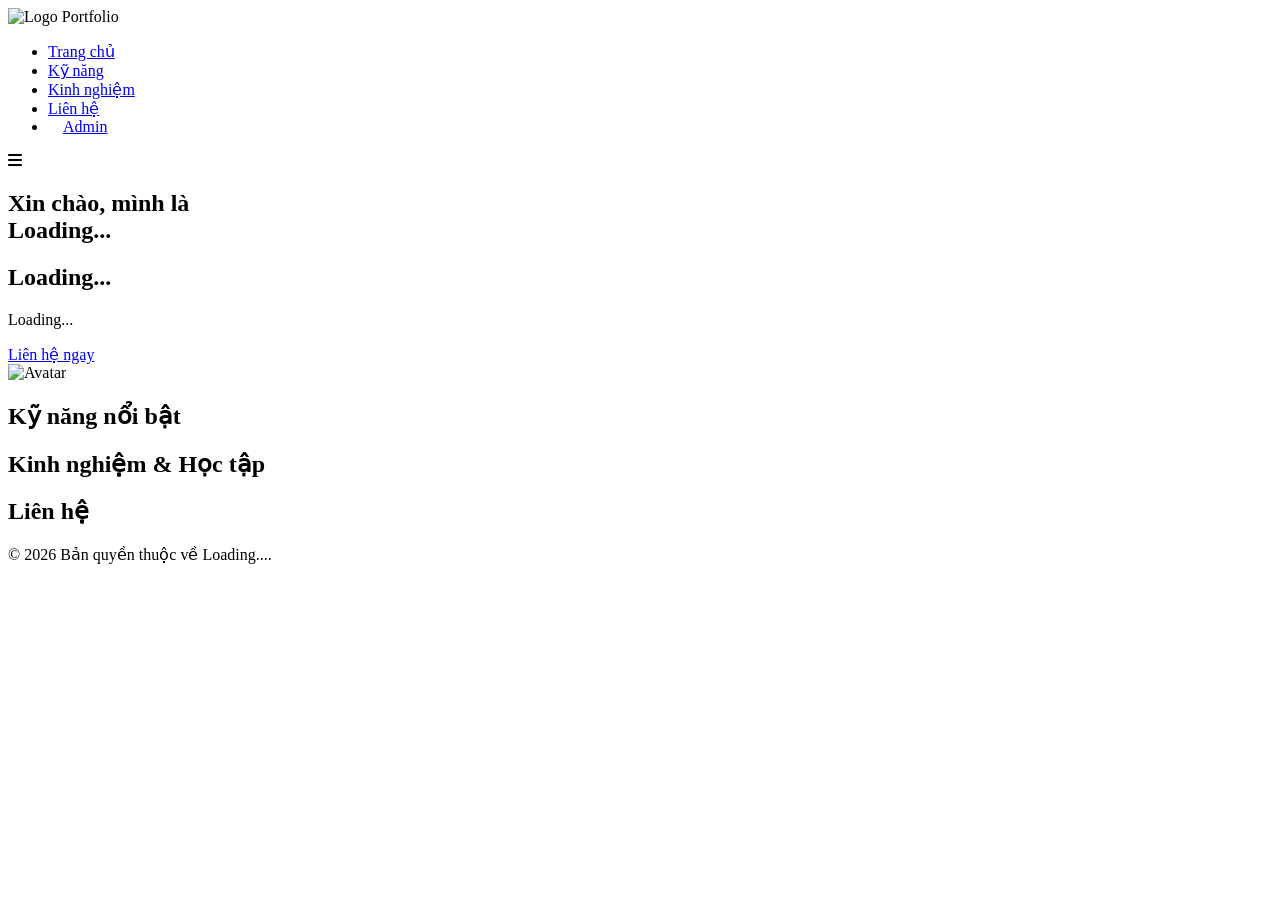
==== frontend/index.html @ 974c2c0b "feat: migrate to Firebase Realtime Database" ====
<!DOCTYPE html>
<html lang="vi">

<head>
    <meta charset="UTF-8">
    <meta name="viewport" content="width=device-width, initial-scale=1.0">
    <title>Portfolio</title>
    <link rel="icon" type="image/svg+xml"
        href="data:image/svg+xml,%3Csvg xmlns='http://www.w3.org/2000/svg' viewBox='0 0 100 100'%3E%3Ctext x='50' y='80' font-size='90' font-family='Arial' font-weight='bold' fill='%23ff6b81' text-anchor='middle'%3EP%3C/text%3E%3C/svg%3E">
    <!-- FontAwesome for icons -->
    <link rel="stylesheet" href="https://cdnjs.cloudflare.com/ajax/libs/font-awesome/6.4.0/css/all.min.css">
    <link rel="stylesheet" href="assets/css/style.css">
</head>

<body>
    <header>
        <div class="container">
            <nav>
                <div class="logo">
                    <img id="site-logo" src="assets/img/logo.png" alt="Logo">
                    Portfolio
                </div>
                <ul class="nav-links">
                    <li><a href="#home">Trang chủ</a></li>
                    <li><a href="#skills">Kỹ năng</a></li>
                    <li><a href="#experience">Kinh nghiệm</a></li>
                    <li><a href="#contact">Liên hệ</a></li>
                    <li><a href="admin.html" class="btn btn-primary" style="padding: 5px 15px;">Admin</a></li>
                </ul>
                <div class="mobile-menu-btn">
                    <i class="fas fa-bars"></i>
                </div>
            </nav>
        </div>
    </header>

    <main>
        <!-- Hero Section -->
        <section id="home" class="hero container">
            <div class="hero-content">
                <div class="hero-left">
                    <h1 class="hero-title">Xin chào, mình là <br><span id="profile-name">Loading...</span></h1>
                    <h2 id="profile-title" class="hero-subtitle">Loading...</h2>
                    <p id="profile-about" class="hero-about glass-panel">Loading...</p>
                    <div class="hero-buttons">
                        <a href="#contact" class="btn btn-primary">Liên hệ ngay</a>
                        <a href="#" id="btn-view-cv" class="btn btn-secondary"
                            style="display: none; align-items: center; justify-content: center;" target="_blank"><i
                                class="fas fa-file-pdf" style="margin-right: 5px;"></i> Xem / Tải CV</a>
                    </div>
                </div>

                <div class="hero-right">
                    <div class="avatar-wrapper glass-panel">
                        <img id="profile-avatar" src="https://via.placeholder.com/150" alt="Avatar">
                    </div>
                    <div class="video-wrapper">
                        <iframe id="profile-video" src="" title="Video Giới thiệu" allowfullscreen
                            style="width: 100%; height: 100%; object-fit: cover; border-radius: 15px; position: absolute; top: 0; left: 0; border: none;"></iframe>
                    </div>
                </div>
            </div>
        </section>

        <!-- Skills Section -->
        <section id="skills" class="container">
            <h2 class="section-title">Kỹ năng nổi bật</h2>
            <div id="skills-container" class="skills-grid">
                <!-- Data loaded via JS -->
            </div>
        </section>

        <!-- Experience Section -->
        <section id="experience" class="container">
            <h2 class="section-title">Kinh nghiệm & Học tập</h2>
            <div id="experience-container" class="timeline">
                <!-- Data loaded via JS -->
            </div>
        </section>

        <!-- Contact Section -->
        <section id="contact" class="container">
            <h2 class="section-title">Liên hệ</h2>
            <div id="contact-container" class="contact-grid">
                <!-- Data loaded via JS -->
            </div>
        </section>
    </main>

    <footer>
        <p>&copy; 2026 Bản quyền thuộc về <span id="footer-name">Loading...</span>.</p>
    </footer>

    <!-- Scripts -->
    <!-- Firebase SDK -->
    <script src="https://www.gstatic.com/firebasejs/10.12.2/firebase-app-compat.js"></script>
    <script src="https://www.gstatic.com/firebasejs/10.12.2/firebase-database-compat.js"></script>
    <script src="https://cdnjs.cloudflare.com/ajax/libs/localforage/1.10.0/localforage.min.js"></script>
    
    <script src="assets/js/data.js"></script>
    <script src="assets/js/main.js"></script>
</body>

</html>
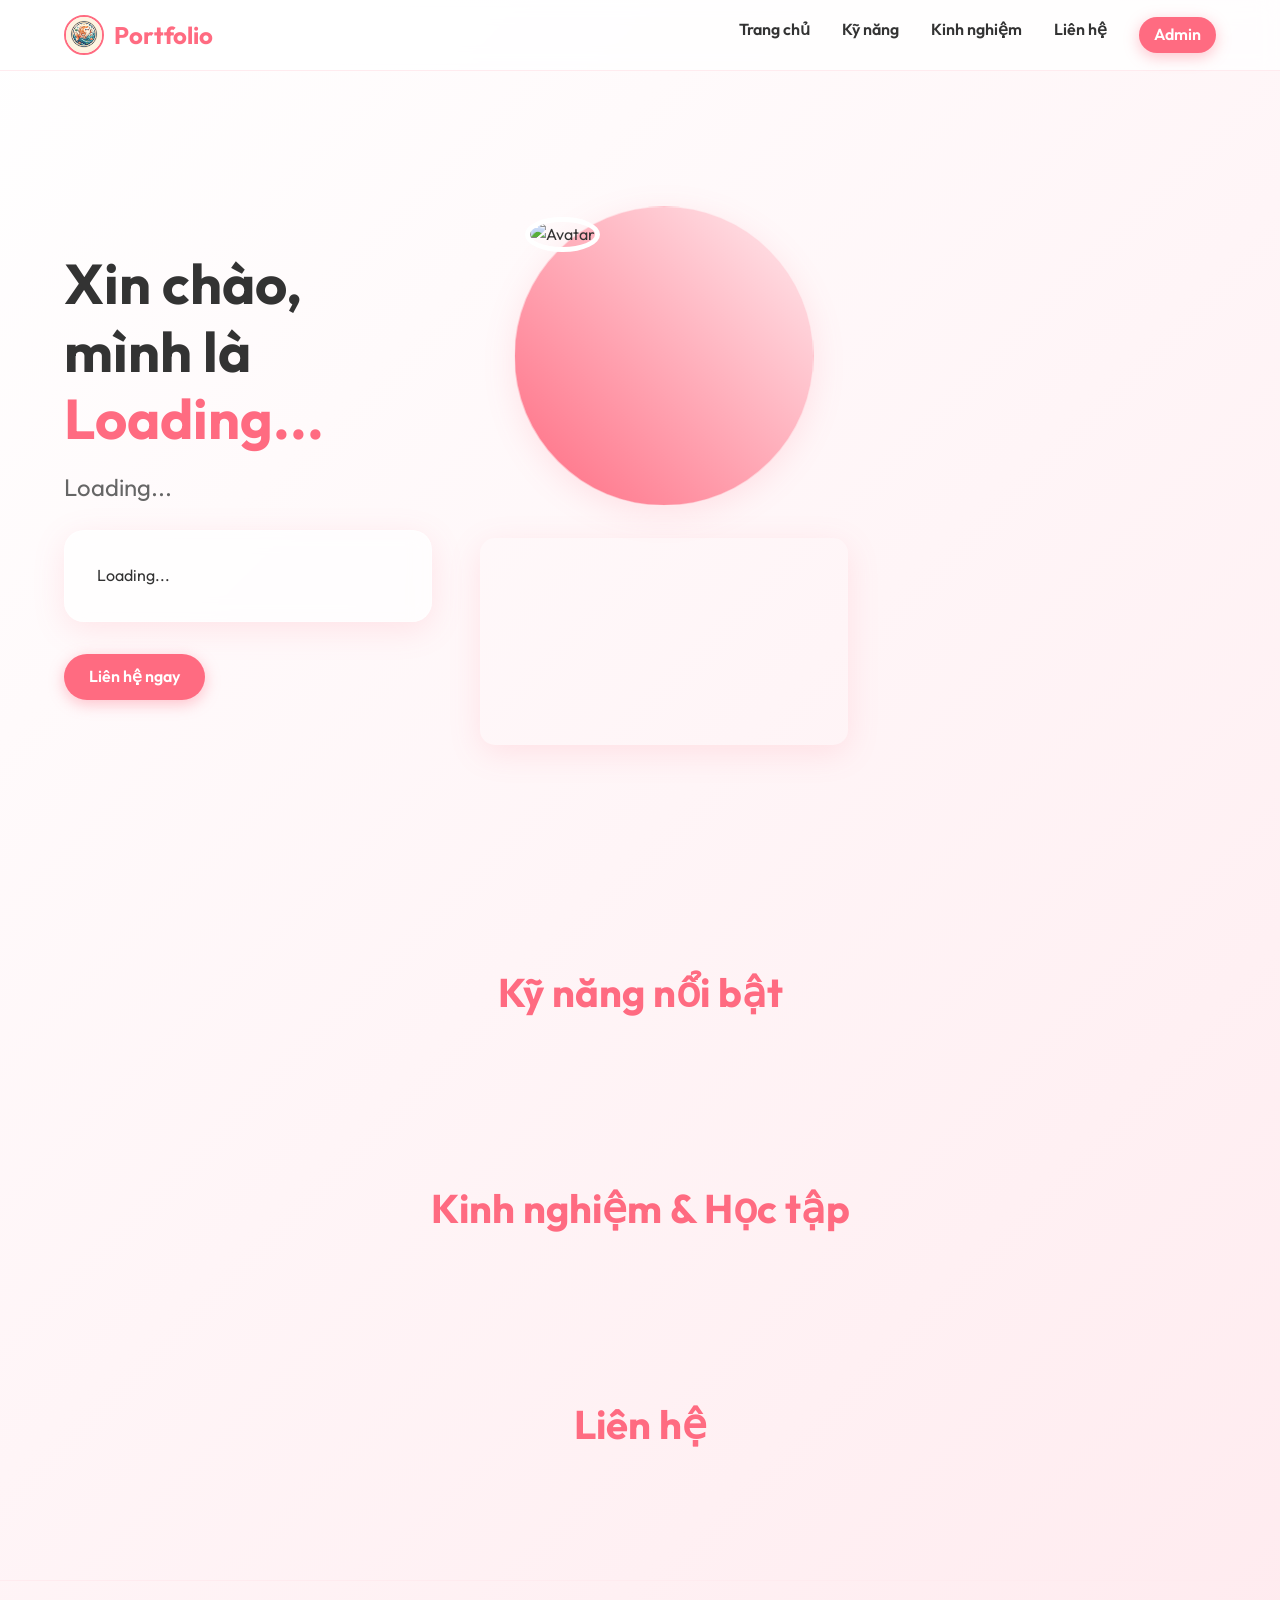
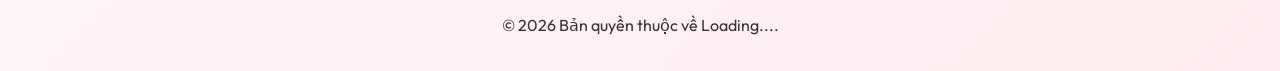
==== commit db826cae: "feat: restructure into frontend dir and implement Firebase Auth" ====
--- a/frontend/index.html
+++ b/frontend/index.html
@@ -95,6 +95,7 @@
     <!-- Firebase SDK -->
     <script src="https://www.gstatic.com/firebasejs/10.12.2/firebase-app-compat.js"></script>
     <script src="https://www.gstatic.com/firebasejs/10.12.2/firebase-database-compat.js"></script>
+    <script src="https://www.gstatic.com/firebasejs/10.12.2/firebase-auth-compat.js"></script>
     <script src="https://cdnjs.cloudflare.com/ajax/libs/localforage/1.10.0/localforage.min.js"></script>
     
     <script src="assets/js/data.js"></script>
--- a/frontend/assets/css/style.css
+++ b/frontend/assets/css/style.css
@@ -0,0 +1,483 @@
+/* 
+  Colors: Pink & White theme
+  Pink primary: #ff6b81
+  Pink light: #ffb8c6
+  White/Light background: #fdfdfd
+  Glassmorphism backgrounds
+*/
+@import url('https://fonts.googleapis.com/css2?family=Outfit:wght@300;400;600;700&display=swap');
+
+:root {
+    --primary-color: #ff6b81;
+    --primary-light: #ffebef;
+    --text-main: #333333;
+    --text-muted: #666666;
+    --bg-main: #fdfdfd;
+    --glass-bg: rgba(255, 255, 255, 0.7);
+    --glass-border: rgba(255, 255, 255, 0.5);
+    --glass-shadow: 0 8px 32px 0 rgba(255, 107, 129, 0.15);
+    --transition: all 0.3s ease;
+}
+
+* {
+    margin: 0;
+    padding: 0;
+    box-sizing: border-box;
+}
+
+body {
+    font-family: 'Outfit', sans-serif;
+    background: linear-gradient(135deg, #ffffff 0%, #ffebef 100%);
+    color: var(--text-main);
+    line-height: 1.6;
+    min-height: 100vh;
+    overflow-x: hidden;
+}
+
+a {
+    text-decoration: none;
+    color: inherit;
+}
+
+/* Utilities */
+.container {
+    width: 90%;
+    max-width: 1600px;
+    margin: 0 auto;
+}
+
+.section-title {
+    font-size: 2.5rem;
+    color: var(--primary-color);
+    text-align: center;
+    margin-bottom: 2rem;
+    position: relative;
+    font-weight: 700;
+}
+
+.glass-panel {
+    background: var(--glass-bg);
+    backdrop-filter: blur(10px);
+    -webkit-backdrop-filter: blur(10px);
+    border: 1px solid var(--glass-border);
+    border-radius: 20px;
+    box-shadow: var(--glass-shadow);
+    padding: 2rem;
+}
+
+/* Buttons */
+.btn {
+    display: inline-block;
+    padding: 10px 25px;
+    border-radius: 30px;
+    font-weight: 600;
+    cursor: pointer;
+    transition: var(--transition);
+    border: none;
+}
+
+.btn-primary {
+    background: var(--primary-color);
+    color: white;
+    box-shadow: 0 4px 15px rgba(255, 107, 129, 0.4);
+}
+
+.btn-primary:hover {
+    transform: translateY(-2px);
+    box-shadow: 0 6px 20px rgba(255, 107, 129, 0.6);
+}
+
+/* Navigation */
+header {
+    position: fixed;
+    top: 0;
+    left: 0;
+    width: 100%;
+    z-index: 1000;
+    background: rgba(255,255,255,0.8);
+    backdrop-filter: blur(10px);
+    border-bottom: 1px solid var(--primary-light);
+}
+
+nav {
+    display: flex;
+    justify-content: space-between;
+    align-items: center;
+    height: 70px;
+}
+
+.logo {
+    font-size: 1.5rem;
+    font-weight: 700;
+    color: var(--primary-color);
+    display: flex;
+    align-items: center;
+    gap: 10px;
+}
+
+.logo img {
+    height: 40px;
+    width: 40px;
+    object-fit: cover;
+    border-radius: 50%;
+    border: 2px solid var(--primary-color);
+}
+
+.nav-links {
+    display: flex;
+    gap: 2rem;
+    list-style: none;
+}
+
+.nav-links a {
+    font-weight: 600;
+    transition: var(--transition);
+}
+
+.nav-links a:hover {
+    color: var(--primary-color);
+}
+
+.mobile-menu-btn {
+    display: none;
+    font-size: 1.5rem;
+    color: var(--primary-color);
+    cursor: pointer;
+}
+
+/* Sections */
+section {
+    padding: 60px 0;
+}
+
+/* Hero Section */
+.hero {
+    height: 100vh;
+    min-height: 700px;
+    max-height: 1000px;
+    display: flex;
+    align-items: center;
+    padding-top: 100px;
+    padding-bottom: 50px;
+}
+
+.hero-content {
+    display: flex;
+    justify-content: space-between;
+    align-items: center;
+    gap: 3rem;
+}
+
+.hero-left, .hero-right {
+    width: 50%;
+    display: flex;
+    flex-direction: column;
+}
+
+.hero-right {
+    align-items: center;
+}
+
+.hero-title {
+    font-size: 3.5rem;
+    line-height: 1.2;
+    margin-bottom: 1rem;
+}
+
+.hero-title span {
+    color: var(--primary-color);
+}
+
+.hero-subtitle {
+    font-size: 1.5rem;
+    color: var(--text-muted);
+    margin-bottom: 1.5rem;
+    font-weight: 400;
+}
+
+.hero-about {
+    margin-bottom: 2rem;
+}
+
+.hero-buttons {
+    display: flex;
+    gap: 15px;
+}
+
+.avatar-wrapper {
+    width: 300px;
+    height: 300px;
+    margin: 0 auto;
+    border-radius: 50%;
+    padding: 10px;
+    background: linear-gradient(45deg, var(--primary-color), var(--primary-light));
+    animation: float 6s ease-in-out infinite;
+}
+
+.avatar-wrapper img {
+    width: 100%;
+    height: 100%;
+    object-fit: cover;
+    border-radius: 50%;
+    border: 5px solid white;
+}
+
+@keyframes float {
+    0% { transform: translateY(0px); }
+    50% { transform: translateY(-20px); }
+    100% { transform: translateY(0px); }
+}
+
+/* Video Section */
+.video-wrapper {
+    margin-top: 2rem;
+    border-radius: 15px;
+    overflow: hidden;
+    position: relative;
+    width: 100%;
+    max-width: 560px;
+    aspect-ratio: 16 / 9;
+    box-shadow: var(--glass-shadow);
+}
+
+.video-wrapper iframe, .video-wrapper video {
+    position: absolute;
+    top: 0;
+    left: 0;
+    width: 100%;
+    height: 100%;
+    border: none;
+    object-fit: cover;
+}
+
+/* Skills Section */
+.skills-grid {
+    display: grid;
+    grid-template-columns: repeat(auto-fit, minmax(250px, 1fr));
+    gap: 2rem;
+}
+
+.skill-card {
+    text-align: center;
+    transition: var(--transition);
+}
+
+.skill-card:hover {
+    transform: translateY(-10px);
+}
+
+.skill-info {
+    display: flex;
+    justify-content: space-between;
+    margin-bottom: 0.5rem;
+    font-weight: 600;
+}
+
+.progress-bar {
+    width: 100%;
+    height: 10px;
+    background: var(--primary-light);
+    border-radius: 5px;
+    overflow: hidden;
+}
+
+.progress {
+    height: 100%;
+    background: var(--primary-color);
+    border-radius: 5px;
+    width: 0;
+    transition: width 1.5s ease;
+}
+
+/* Experience Section */
+.timeline {
+    position: relative;
+    max-width: 800px;
+    margin: 0 auto;
+}
+
+.timeline::after {
+    content: '';
+    position: absolute;
+    width: 4px;
+    background: var(--primary-color);
+    opacity: 0.5;
+    top: 0;
+    bottom: 0;
+    left: 50%;
+    margin-left: -2px;
+    border-radius: 2px;
+}
+
+.timeline-item {
+    padding: 10px 40px;
+    position: relative;
+    width: 50%;
+    box-sizing: border-box;
+}
+
+.timeline-item:nth-child(odd) {
+    left: 0;
+}
+
+.timeline-item:nth-child(even) {
+    left: 50%;
+}
+
+.timeline-item::after {
+    content: '';
+    position: absolute;
+    width: 20px;
+    height: 20px;
+    right: -10px;
+    background: white;
+    border: 4px solid var(--primary-color);
+    top: 15px;
+    border-radius: 50%;
+    z-index: 1;
+}
+
+.timeline-item:nth-child(even)::after {
+    left: -10px;
+}
+
+.timeline-content {
+    padding: 1.5rem;
+    position: relative;
+}
+
+.timeline-period {
+    color: var(--primary-color);
+    font-weight: 700;
+    margin-bottom: 0.5rem;
+}
+
+/* Contact Section */
+.contact-grid {
+    display: flex;
+    justify-content: center;
+    gap: 2rem;
+    flex-wrap: wrap;
+}
+
+.contact-card {
+    display: flex;
+    align-items: center;
+    gap: 1rem;
+    padding: 1.5rem 2.5rem;
+    min-width: 250px;
+    text-align: left;
+    transition: var(--transition);
+}
+
+.contact-card:hover {
+    transform: translateY(-5px);
+    background: white;
+}
+
+.contact-icon {
+    font-size: 2rem;
+    color: var(--primary-color);
+}
+
+/* Footer */
+footer {
+    text-align: center;
+    padding: 2rem;
+    border-top: 1px solid var(--primary-light);
+    margin-top: 2rem;
+}
+
+/* Responsive */
+@media (max-width: 992px) {
+    section {
+        padding: 40px 0;
+    }
+
+    .hero {
+        height: auto;
+        max-height: none;
+        padding-top: 120px;
+    }
+
+    .hero-content {
+        display: flex;
+        flex-direction: column;
+        align-items: center;
+        text-align: center;
+        gap: 1.5rem;
+    }
+
+    .hero-left, .hero-right {
+        display: contents;
+    }
+    
+    .hero-title { order: 1; margin-bottom: 0; font-size: 2.2rem; }
+    .hero-subtitle { order: 2; margin-bottom: 0; }
+    .avatar-wrapper { order: 3; margin-top: 0.5rem; margin-bottom: 0.5rem; }
+    .hero-about { order: 4; margin-bottom: 0 !important; }
+    .hero-buttons { order: 5; justify-content: center; flex-wrap: wrap; margin-top: 0.5rem; margin-bottom: 1rem; }
+    .video-wrapper { order: 6; }
+    
+    .nav-links {
+        display: none;
+        flex-direction: column;
+        position: absolute;
+        top: 70px;
+        left: 0;
+        width: 100%;
+        background: rgba(255,255,255,0.95);
+        padding: 20px 0;
+        text-align: center;
+        box-shadow: 0 10px 20px rgba(0,0,0,0.1);
+        gap: 1.5rem;
+    }
+    
+    .nav-links.active {
+        display: flex;
+    }
+    
+    .mobile-menu-btn {
+        display: block;
+    }
+
+    .avatar-wrapper {
+        width: 250px;
+        height: 250px;
+    }
+
+    .timeline::after {
+        left: 31px;
+    }
+    
+    .timeline-item {
+        width: 100%;
+        padding-left: 70px;
+        padding-right: 25px;
+    }
+    
+    .timeline-item:nth-child(even) {
+        left: 0%;
+    }
+    
+    .timeline-item::after {
+        left: 21px;
+        right: auto;
+    }
+    
+    .timeline-item:nth-child(even)::after {
+        left: 21px;
+        right: auto;
+    }
+}
+
+@media (max-width: 576px) {
+    .avatar-wrapper {
+        width: 200px;
+        height: 200px;
+    }
+    .contact-card {
+        width: 100%;
+        justify-content: center;
+    }
+}
